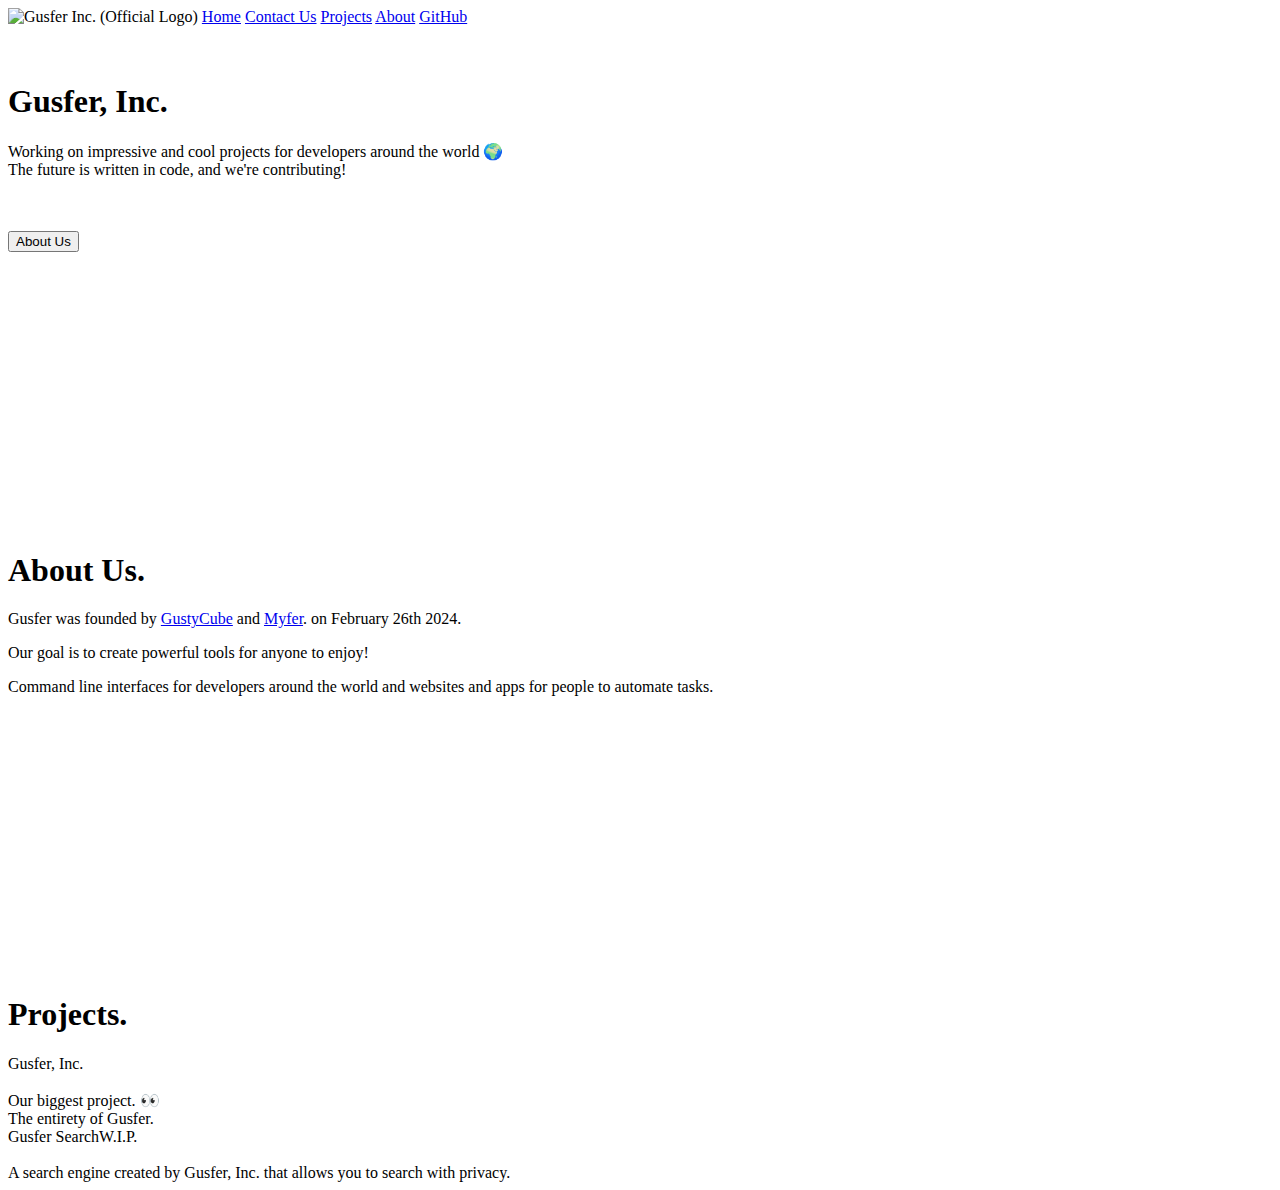
==== docs/index.html @ 4cf82b2a "Rename index.html to index.html" ====
<!DOCTYPE html>
<html lang="en">
<head>
    <!-- Meta tags and Title -->
    <meta charset="UTF-8">
    <meta name="viewport" content="width=device-width, initial-scale=1.0">
    <meta name="description" content="Working on impressive and cool projects for developers around the world 🌍
    The future is written in code, and we're contributing!">
    <title>Gusfer, Inc.</title>
    <!-- CSS and JavaScript -->
    <script src="script.js"></script>
    <link rel="stylesheet" href="style.css">
</head>
<body>
    <!-- Body Contents -->
    <div class="bar">
        <span class="bold push-right"><img src="gusfer-logo.png" alt="Gusfer Inc. (Official Logo)" style="width:100px; height:100px;"></span>
        <a href="index.html" class="link">Home</a>
        <a href="mailto:contact@gusfer.online" class="link">Contact Us</a>
        <a href="#projects" class="link">Projects</a>
        <a href="#about" class="link">About</a>
        <a href="https://github.com/gusfer-inc/" class="link" target="_blank">GitHub</a>
    </div>
    <br><br>
    <div class="center">
        <h1 class="gradient_white-to-gray">Gusfer, Inc.</h1>
        <p class="desc">Working on impressive and cool projects for developers around the world 🌍<br> The future is written in code, and we're contributing!</p>
        <br><br><a href="#about"><button class="btn2">About Us</button></a>
    </div>
    <div style="margin-bottom: 300px;"></div>
        <div id="about">
            <h1>About Us.</h1>
            <p>Gusfer was founded by <a href="https://github.com/gustycube/">GustyCube</a> and <a href="https://github.com/myferr/">Myfer</a>. on February 26th 2024.</p>
            <p>Our goal is to create powerful tools for anyone to enjoy!</p>
            <p>Command line interfaces for developers around the world and websites and apps for people to automate tasks.</p>
        </div>
    <div style="margin-bottom: 300px;"></div>
    <div id="projects">
        <h1>Projects.</h1>
        <div class="projects-row">
            <div class="project-blob">
                <span class="title">Gusfer, Inc.</span>
                <br><br>Our biggest project. 👀<br>The entirety of Gusfer.
            </div>
            <div class="project-blob">
                <span class="title">Gusfer Search</span><span class="badge">W.I.P.</span>
                <br><br>A search engine created by Gusfer, Inc. that allows you to search with privacy.
            </div>
        </div>
    </div>
</body>
</html>
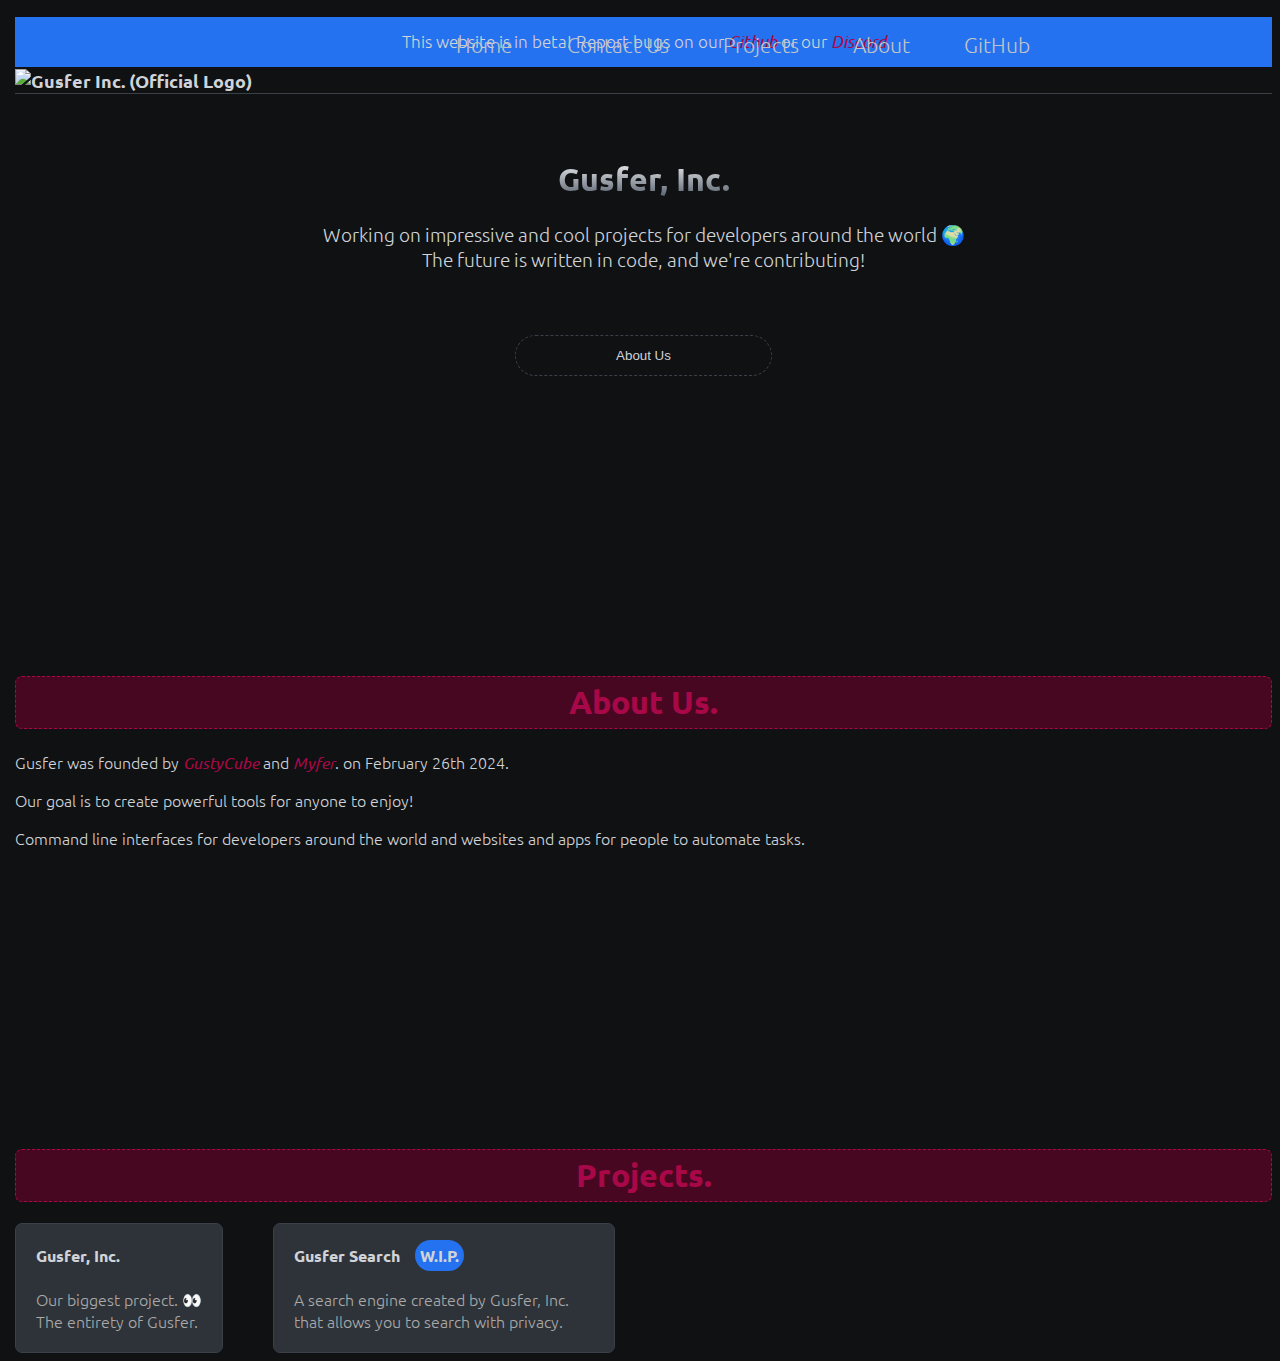
==== commit 67719d99: "Update website with banner and favicon, added 404 page, and centered elements." ====
--- a/docs/index.html
+++ b/docs/index.html
@@ -7,12 +7,16 @@
     <meta name="description" content="Working on impressive and cool projects for developers around the world 🌍
     The future is written in code, and we're contributing!">
     <title>Gusfer, Inc.</title>
-    <!-- CSS and JavaScript -->
+    <link rel="icon" type="image/x-icon" href="./favicon.ico">
+    <!-- CSS and JavaScript  -->
     <script src="script.js"></script>
     <link rel="stylesheet" href="style.css">
 </head>
 <body>
     <!-- Body Contents -->
+    <div id="banner">
+        <p>This website is in beta! Report bugs on our <a href="https://github.com/gusfer-inc/website"> Github </a>or our <a href="https://dsc.gg/gusfer"> Discord</a></p>
+    </div>
     <div class="bar">
         <span class="bold push-right"><img src="gusfer-logo.png" alt="Gusfer Inc. (Official Logo)" style="width:100px; height:100px;"></span>
         <a href="index.html" class="link">Home</a>
--- a/docs/style.css
+++ b/docs/style.css
@@ -0,0 +1,192 @@
+/* Imports */
+@import url('https://fonts.googleapis.com/css2?family=Ubuntu:ital,wght@0,300;0,400;0,500;0,700;1,300;1,400;1,500;1,700&display=swap');
+@import url('https://dsans.davidstudios.uk/css2.css');
+
+/* Fonts */
+.ubuntu-light {
+  font-family: "Ubuntu", sans-serif;
+  font-weight: 300;
+  font-style: normal;
+}
+
+.ubuntu-regular {
+  font-family: "Ubuntu", sans-serif;
+  font-weight: 400;
+  font-style: normal;
+}
+
+.ubuntu-medium {
+  font-family: "Ubuntu", sans-serif;
+  font-weight: 500;
+  font-style: normal;
+}
+
+.ubuntu-bold {
+  font-family: "Ubuntu", sans-serif;
+  font-weight: 700;
+  font-style: normal;
+}
+
+.ubuntu-light-italic {
+  font-family: "Ubuntu", sans-serif;
+  font-weight: 300;
+  font-style: italic;
+}
+
+.ubuntu-regular-italic {
+  font-family: "Ubuntu", sans-serif;
+  font-weight: 400;
+  font-style: italic;
+}
+
+.ubuntu-medium-italic {
+  font-family: "Ubuntu", sans-serif;
+  font-weight: 500;
+  font-style: italic;
+}
+
+.ubuntu-bold-italic {
+  font-family: "Ubuntu", sans-serif;
+  font-weight: 700;
+  font-style: italic;
+}
+
+/* Styling */
+
+html,
+* {
+  scroll-behavior: smooth;
+}
+
+body {
+  font-family: "Ubuntu", sans-serif;
+  font-weight: 300;
+  font-style: normal;
+  background-color: #0f1113;
+  color: #d0d3d7;
+  margin-left:15px;
+}
+
+h1 {
+  font-family: "DSans Regular", "Ubuntu", sans-serif;
+  font-weight: 800;
+  font-style: normal;
+  font-size: 3.rem;
+}
+
+.gradient_white-to-gray {
+  background: linear-gradient(rgb(249, 250, 251), rgb(75, 85, 99)) text;
+  -webkit-text-fill-color: transparent;
+}
+
+.center {
+  text-align: center;
+}
+
+.desc {
+  font-size: 1.2rem;
+}
+
+.bar {
+  font-size: 1.1rem;
+  border-bottom: solid #394047 1px;
+}
+
+.bold {
+  font-weight: 700;
+}
+
+.push-right {
+  margin-right: 200px;
+}
+
+.push-left {
+  margin-left: 200px;
+}
+
+.link {
+  text-decoration: none;
+  color: #c1c4c7;
+  transition: ease all 0.3s;
+  font-size: 1.3rem;
+  margin-right: 50px;
+}
+
+.link:hover {
+  color: #a90848;
+}
+
+.bar>.link {
+  position: relative;
+  bottom: 35px;
+  font-style:unset;
+}
+
+.btn2 {
+  background-color: transparent;
+  border: 1.3px dashed #394047;
+  color: #d0d3d7;
+  padding: 12px 100px;
+  background-color: #0f1113;
+  border-radius: 100px;
+}
+
+#about>h1 {
+  color: white;
+}
+
+a {
+  text-decoration: none;
+  color: #a90848;
+  font-style: italic;
+}
+
+a:hover {
+  text-decoration: underline;
+}
+
+#about > h1, #projects > h1 {
+  color:#a90848;
+  background-color:#480721;
+  border:1.3px dashed #a90848;
+  border-radius:7px;
+  padding:5px;
+  text-align: center;
+}
+
+.project-blob {
+  background-color:#2e3339;
+  max-width:300px;
+  max-height:100px;
+  padding:20px;
+  border-radius:7px;
+  border:1.3px solid #394047;
+  margin-right:50px;
+  color:#a9a9a9;
+}
+
+.project-blob > .badge {
+  background-color:#2472f0;
+  padding:5px;
+  border-radius:100px;
+  margin-left:15px;
+}
+
+.project-blob > .badge, .project-blob > .title {
+  font-weight:800;
+  color:#d0d3d7;
+}
+
+.projects-row {
+  display:flex;
+  flex-direction: row;
+}
+
+#banner {
+  text-align: center;
+  background-color: #2472f0;
+  height: 50px;
+  vertical-align: middle;
+  line-height: 3rem;
+  font-size: 17px;
+}